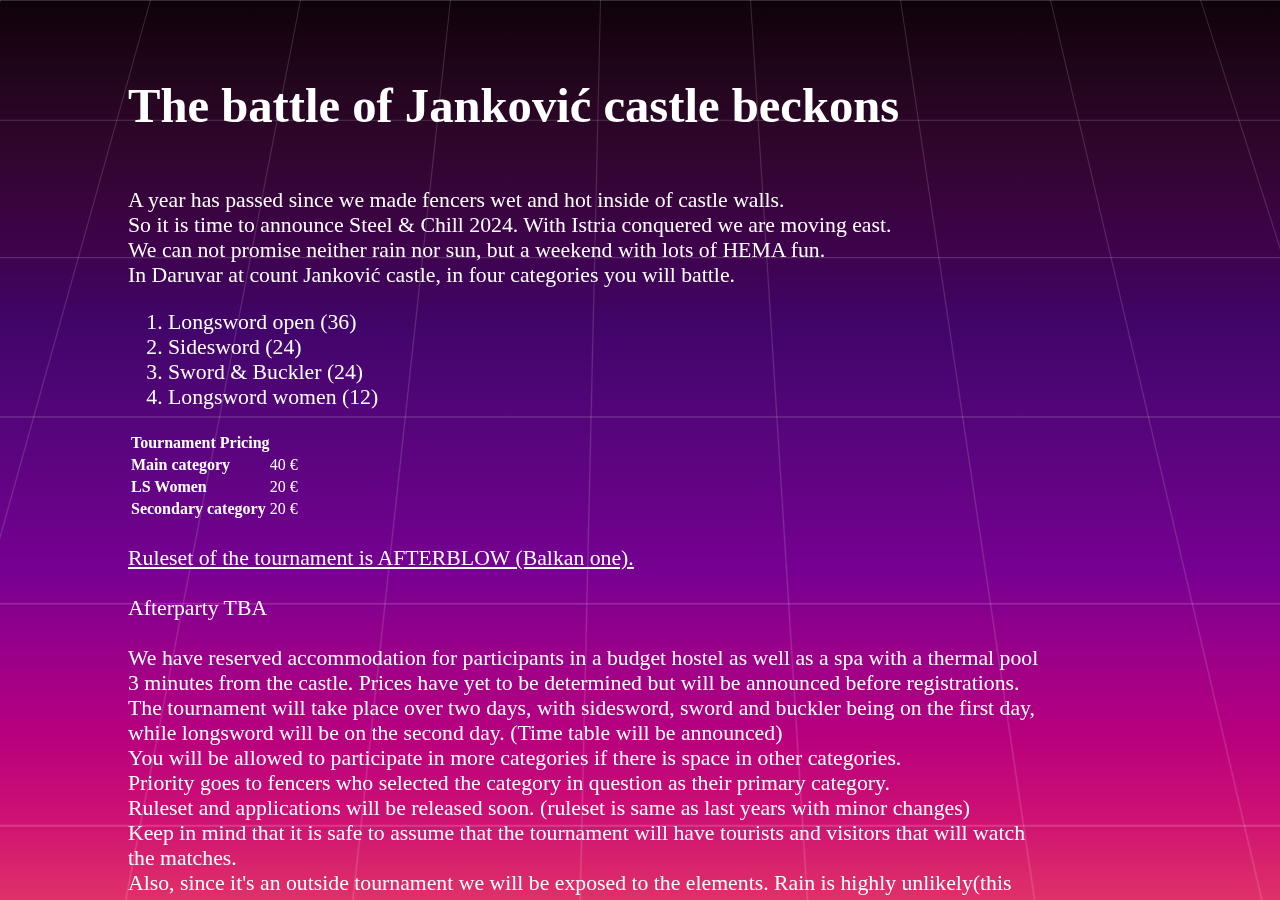
==== about.html @ d476445c "cleanup aboutpage" ====
<head>
<link rel="stylesheet" href="reading.css">
<link rel="preconnect" href="https://fonts.googleapis.com">
<link rel="preconnect" href="https://fonts.gstatic.com" crossorigin>
<link href="https://fonts.googleapis.com/css2?family=Monoton&display=swap" rel="stylesheet">
<link rel="preconnect" href="https://fonts.googleapis.com">
<link rel="preconnect" href="https://fonts.gstatic.com" crossorigin>
<link href="https://fonts.googleapis.com/css2?family=Mr+Dafoe&display=swap" rel="stylesheet">

</head>
<body>
  <div>
  <div id="background">
    <div class="container">
      <div class="header">
        <h1>The battle of Janković castle beckons</h1>
      </div>
      <div class="content">
      <p>A year has passed since we made fencers wet and hot inside of castle walls.<br>
        So it is time to announce Steel & Chill 2024. With Istria conquered we are moving east.<br>
        We can not promise neither rain nor sun, but a weekend with lots of HEMA fun.<br>
        In Daruvar at count Janković castle, in four categories you will battle.<br>
        <ol>
          <li>Longsword open (36)</li>
          <li>Sidesword (24)</li>
          <li>Sword &amp; Buckler (24)</li>
          <li>Longsword women (12)</li>
        </ol>
        <table style="text-align: left;">
          <thead>
            <tr>
              <th colspan="2">Tournament Pricing</th>
            </tr>
          </thead>
          <tr>
            <th>Main category</th>
            <td>40 €</td>
          </tr>
          <tr>
            <th>LS Women</th>
            <td>20 €</td>
          </tr>
          <tr>
            <th>Secondary category</th>
            <td>20 €</td>
          </tr>
        </table><br>
        <a style="text-decoration:underline;" href="https://docs.google.com/document/d/1tpmSH0I1sUvCf_djmmEnHZbeXJPpYlOH">Ruleset of the tournament is AFTERBLOW (Balkan one).</a>
        <br><br>
        Afterparty TBA
        <br><br>
        We have reserved accommodation for participants in a budget hostel as well as a spa with a thermal pool 3 minutes from the castle. Prices have yet to be determined but will be announced before registrations.<br>
        The tournament will take place over two days, with sidesword, sword and buckler being on the first day, while longsword will be on the second day. (Time table will be announced)<br>
        You will be allowed to participate in more categories if there is space in other categories.<br>
        Priority goes to fencers who selected the category in question as their primary category.<br>
        Ruleset and applications will be released soon. (ruleset is same as last years with minor changes)<br>
        Keep in mind that it is safe to assume that the tournament will have tourists and visitors that will watch the matches.<br>
        Also, since it's an outside tournament we will be exposed to the elements. Rain is highly unlikely(this time we hope), but heat is probable.<br>
        We will make sure to be in the shade when possible and have lots of water on site. More details will follow.<br>
        <br><br><br><br><br><br><br>
      </div>
    </div>
  <div id="background-scroller"></div>
</div>
</div>
</body>
---- reading.css ----
body {
  background: black;
  color: white;
  display: flex;
  flex-direction: column;
  align-items: center;
  justify-content: center;
  margin: 0;
}

#background {
  overflow-x: hidden;
  overflow-y: scroll;
  height: 100vh;
  width: 100vw;
  perspective: 800px;
  background-image: linear-gradient(to bottom, #0f0209, #23061d, #330531, #3e024b, #41056a, #520578, #640385, #770092, #9b0089, #b8007e, #ce1173, #e03168);
  z-index: -1;
}

#background-scroller {
  background-size: 150px 150px;
  background-image:
    linear-gradient(to right, rgba(255, 255, 255, .15) 1px, transparent 1px),
    linear-gradient(to bottom, rgba(255, 255, 255, .2) 1px, transparent 1px);
  height: 100vh;
  transform: rotateX(20deg);
  transform-origin: top center;
  animation: 30s linear infinite crawlingWall;
  background-position-y: top;
  z-index: -1;
}

@keyframes crawlingWall {
  to {
    background-position-y: bottom;
  }
}

.contentnaier {
  position: absolute;
  top: 5%;
  left: 10%;
  width: 90%;
  display: grid;
  grid-template-columns: 80%;
  grid-template-rows: 10% 90%;
  grid-template-areas:
    "SYNTH"
    "DTT";
  pointer-events: auto;
  z-index: 1;
}

.container {
  position: absolute;
  top: 5%;
  left: 10%;
  width: 90%;
  display: grid;
  grid-template-columns: 80% 20%;
  grid-template-areas:
    "SYNTH  NEON "
    "DTT  . "
    "INF  . ";
  pointer-events: auto;
  z-index: 1;
}

.box {
  position: absolute;
  top: 20%;
  left: 20%;
  display: grid;
  grid-template:
    "TITLE"
    "CONTENT";
}

#title {
  grid-area: TITLE;
}

#content {
  grid-area: CONTENT;
}

/* Normal devices */
.content {
  grid-area: DTT;
  font-size: 1.7vw;
}

.header {
  font-size: 1.9vw;
}

/* Mobile devices */
@media (max-width: 600px) {
  .content {
    font-size: 18px; /* Adjust the minimum font size for mobile devices */
  }

  .header {
    font-size: 20px; /* Adjust the minimum font size for mobile devices */
  }
}

/* Mid-sized devices */
@media (min-width: 601px) and (max-width: 1024px) {
  .content {
    font-size: 22px; /* Adjust the font size for mid-sized devices */
  }

  .header {
    font-size: 24px; /* Adjust the font size for mid-sized devices */
  }
}

.neon {
  grid-area: SYNTH;
  font-family: 'Monoton', cursive;
  font-size: 5vW;
  color: #FFD5FF;
  font-weight: 400;
  letter-spacing: 8px;
  text-shadow: 1px 0px 4px #FFD5FF, 2px 0px 4px #FFD5FF, 3px 0px 4px #FFD5FF, 2px 0px 3px #D42CCA, 2px 3px 15px #D42CCA, 2px 0px 15px, 5px 0px 125px, 20px 0vw 200px #D42CCA, 40px 0vw 200px #D42CCA;
}

.flicker-slow {
  animation: flicker 3s linear infinite;
}

.flicker-fast {
  animation: flicker 1s linear infinite;
}

@keyframes flicker {

  0%,
  19.999%,
  22%,
  62.999%,
  64%,
  64.999%,
  70%,
  100% {
    //text-shadow: none;
    opacity: .99;

  }

  20%,
  21.999%,
  63%,
  63.999%,
  65%,
  69.999% {
    opacity: 0.4;
  }
}

.numanuma {
  grid-area: NEON;
  z-index: -1;
  font-family: 'Mr Dafoe';
  font-size: 12vW;
  font-weight: 100;
  color: #aa00f0;
  filter: drop-shadow(0 0 22px #ffffff);
  line-height: 1;
  transform: rotateZ(-10deg) translate(-200%, -50%);
  transform-origin: center center;
  opacity: 80%
}

.datetime {
  grid-area: DTT;
  font-size: 2vw;
  font-family: 'Audiowide';
}

.infobubble {
  grid-area: INF;
  font-size: 2vw;
  font-family: 'Audiowide';
  font-weight: 50;
  filter: drop-shadow(0 0 22px #ff00aa);
  opacity: 80%
}

a {
  text-decoration: none;
  color: inherit;
}
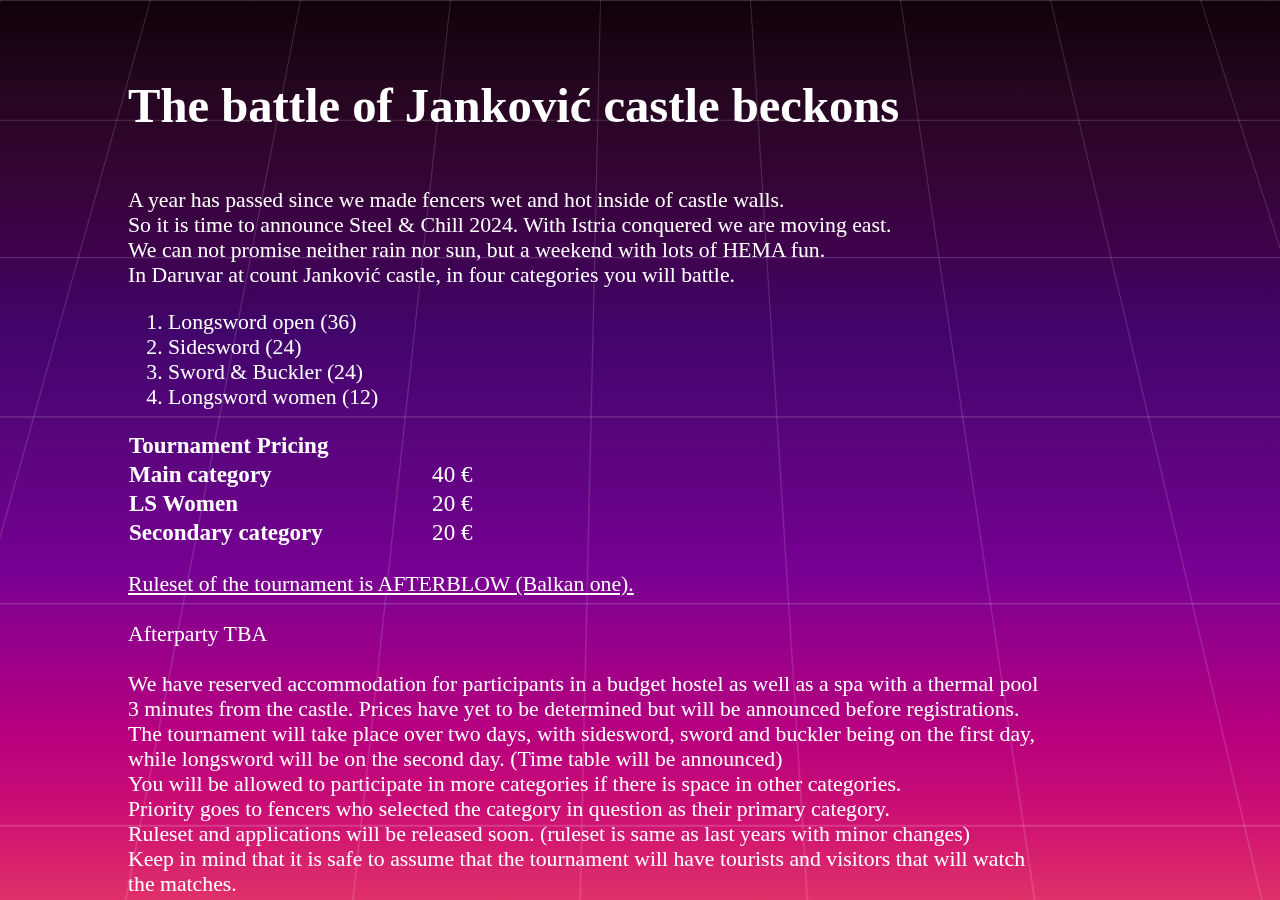
==== commit e6e36cf2: "polish up" ====
--- a/about.html
+++ b/about.html
@@ -1,14 +1,17 @@
 <head>
-<link rel="stylesheet" href="reading.css">
-<link rel="preconnect" href="https://fonts.googleapis.com">
-<link rel="preconnect" href="https://fonts.gstatic.com" crossorigin>
-<link href="https://fonts.googleapis.com/css2?family=Monoton&display=swap" rel="stylesheet">
-<link rel="preconnect" href="https://fonts.googleapis.com">
-<link rel="preconnect" href="https://fonts.gstatic.com" crossorigin>
-<link href="https://fonts.googleapis.com/css2?family=Mr+Dafoe&display=swap" rel="stylesheet">
+  <meta charset="UTF-8">
+  <link rel="stylesheet" href="reading.css">
+  <link rel="preconnect" href="https://fonts.googleapis.com">
+  <link rel="preconnect" href="https://fonts.gstatic.com" crossorigin>
+  <link href="https://fonts.googleapis.com/css2?family=Monoton&display=swap" rel="stylesheet">
+  <link rel="preconnect" href="https://fonts.googleapis.com">
+  <link rel="preconnect" href="https://fonts.gstatic.com" crossorigin>
+  <link href="https://fonts.googleapis.com/css2?family=Mr+Dafoe&display=swap" rel="stylesheet">
 
 </head>
 <body>
+<meta name="viewport" content="width=device-width">
+
   <div>
   <div id="background">
     <div class="container">
--- a/reading.css
+++ b/reading.css
@@ -6,6 +6,14 @@
   align-items: center;
   justify-content: center;
   margin: 0;
+}
+table {
+  border-collapse: collapse;
+  width: 40%;
+  margin: 0;
+  padding: 0;
+  border: 0;
+  font-size: 1.8vw;
 }
 
 #background {
@@ -65,6 +73,7 @@
     "INF  . ";
   pointer-events: auto;
   z-index: 1;
+  height: inherit;
 }
 
 .box {
@@ -83,6 +92,7 @@
 
 #content {
   grid-area: CONTENT;
+  overflow: scroll;
 }
 
 /* Normal devices */
@@ -192,4 +202,18 @@
 a {
   text-decoration: none;
   color: inherit;
-}+}
+/* Width dependent table font size */
+@media (max-width: 600px) {
+  table {
+    font-size: 18px; /* Adjust the font size for mobile devices */
+    width: 100%;
+  }
+}
+
+@media (min-width: 601px) and (max-width: 1024px) {
+  table {
+    font-size: 22px; /* Adjust the font size for mid-sized devices */
+    width: 80%;
+  }
+}
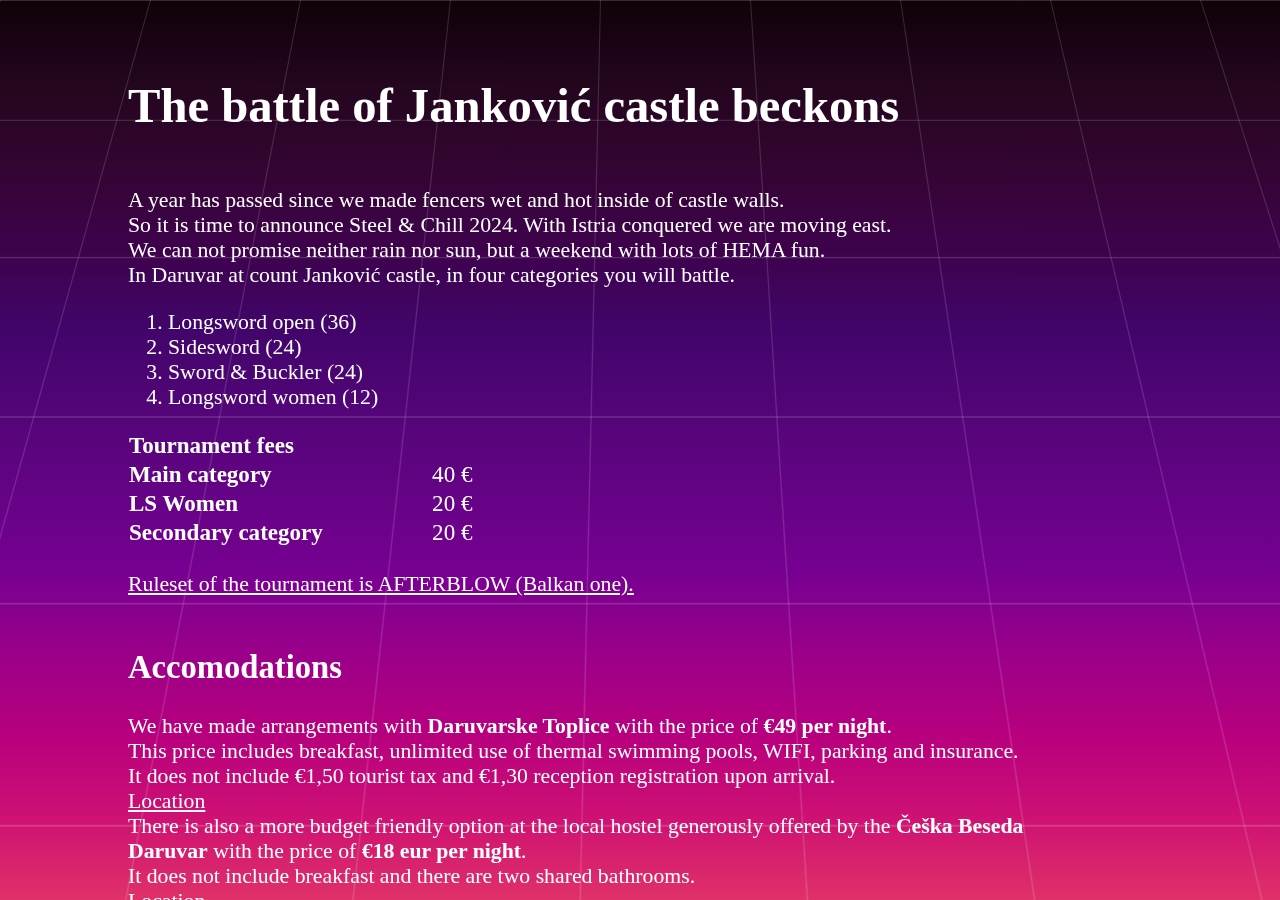
==== commit a4d62884: "update stuff" ====
--- a/about.html
+++ b/about.html
@@ -11,7 +11,6 @@
 </head>
 <body>
 <meta name="viewport" content="width=device-width">
-
   <div>
   <div id="background">
     <div class="container">
@@ -32,7 +31,7 @@
         <table style="text-align: left;">
           <thead>
             <tr>
-              <th colspan="2">Tournament Pricing</th>
+              <th colspan="2">Tournament fees</th>
             </tr>
           </thead>
           <tr>
@@ -50,7 +49,16 @@
         </table><br>
         <a style="text-decoration:underline;" href="https://docs.google.com/document/d/1tpmSH0I1sUvCf_djmmEnHZbeXJPpYlOH">Ruleset of the tournament is AFTERBLOW (Balkan one).</a>
         <br><br>
-        Afterparty TBA
+	<h2>Accomodations</h2>
+	We have made arrangements with <strong>Daruvarske Toplice</strong> with the price of <strong>€49 per night</strong>.<br>
+	This price includes breakfast, unlimited use of thermal swimming pools, WIFI, parking and insurance.<br>
+	It does not include €1,50 tourist tax and €1,30 reception registration upon arrival.<br>
+	<a style="text-decoration: underline;" href=https://maps.app.goo.gl/GrqEpXF1XEaZ9nUu9>Location</a> <br>
+	There is also a more budget friendly option at the local hostel generously offered by the <strong>Češka Beseda Daruvar</strong> with the price of <strong>€18 eur per night</strong>.<br>
+	It does not include breakfast and there are two shared bathrooms.<br>
+	<a style="text-decoration: underline;" href=https://maps.app.goo.gl/6MMtiq5UwS1WpvmW9>Location</a><br>
+	<br><br>
+        Afterparty 15€ surcharge
         <br><br>
         We have reserved accommodation for participants in a budget hostel as well as a spa with a thermal pool 3 minutes from the castle. Prices have yet to be determined but will be announced before registrations.<br>
         The tournament will take place over two days, with sidesword, sword and buckler being on the first day, while longsword will be on the second day. (Time table will be announced)<br>
--- a/reading.css
+++ b/reading.css
@@ -114,6 +114,10 @@
   .header {
     font-size: 20px; /* Adjust the minimum font size for mobile devices */
   }
+  
+  footer {
+	visibility: hidden;
+}
 }
 
 /* Mid-sized devices */
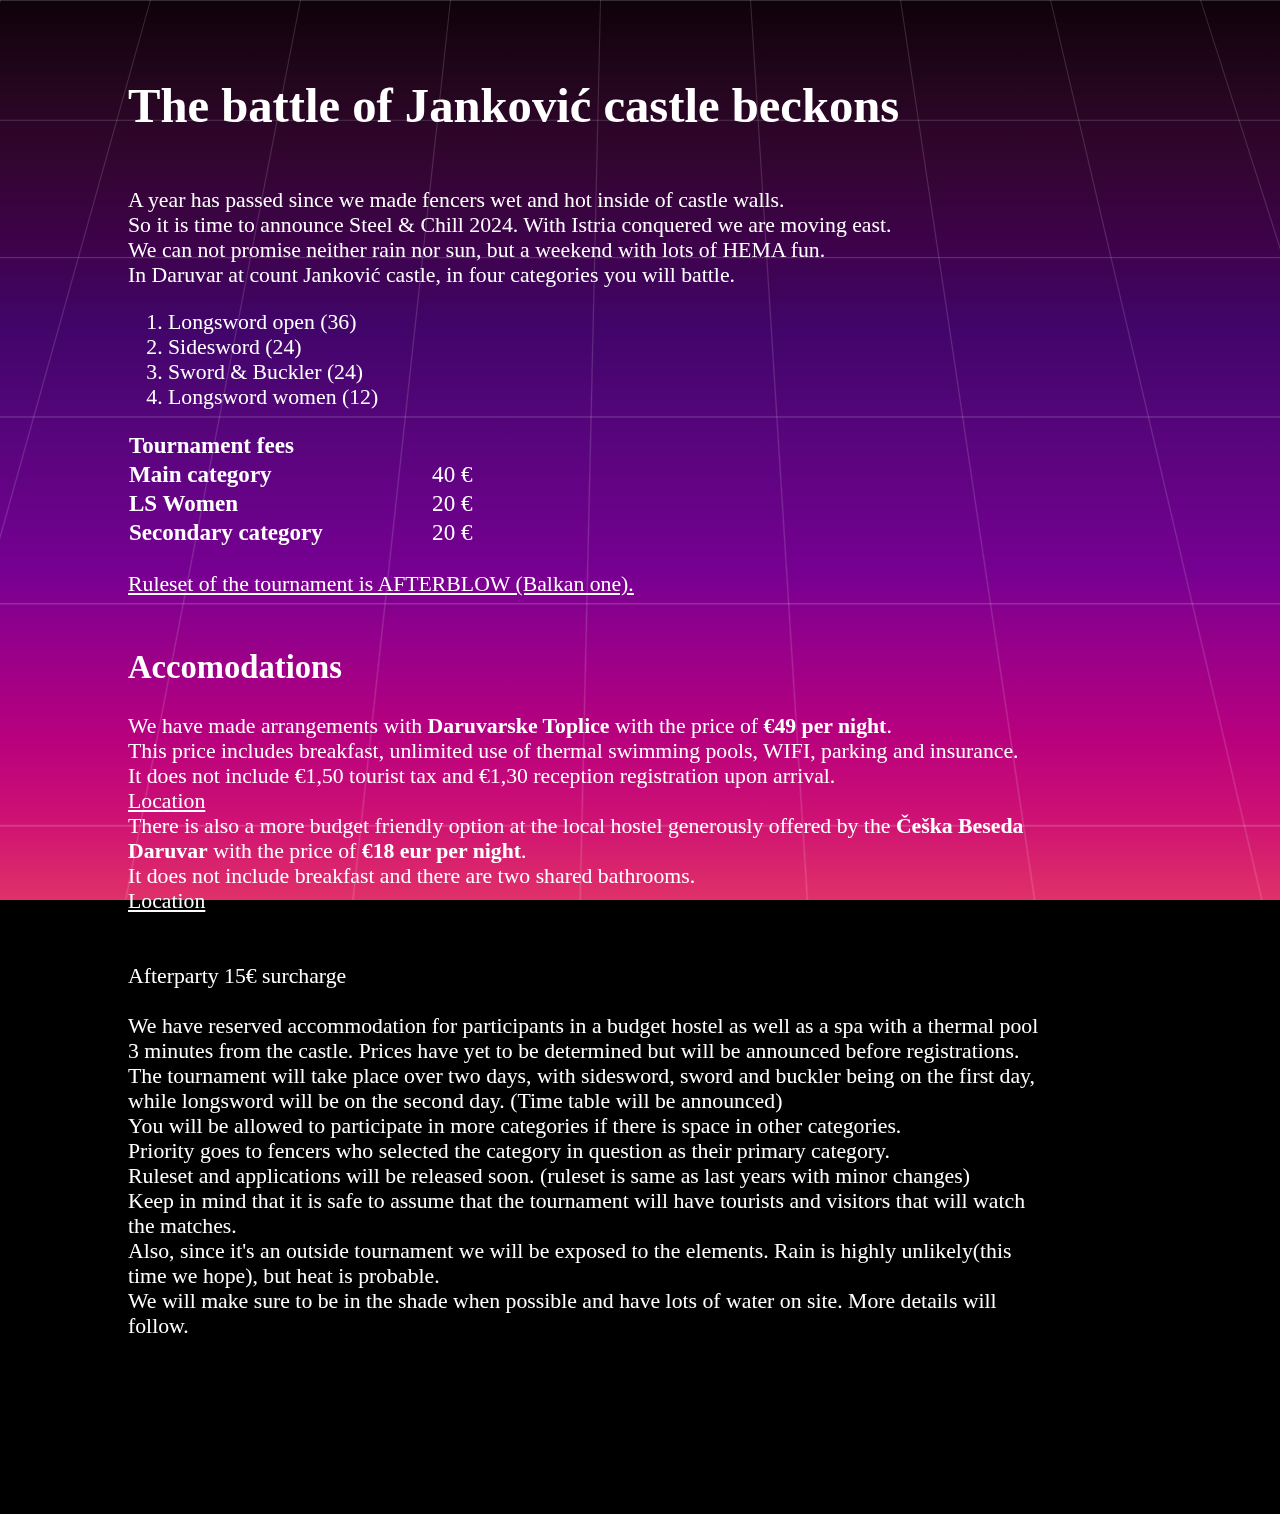
==== commit 55e4db82: "make background actually fixed, add sponsors" ====
--- a/about.html
+++ b/about.html
@@ -1,18 +1,30 @@
 <head>
-  <meta charset="UTF-8">
-  <link rel="stylesheet" href="reading.css">
-  <link rel="preconnect" href="https://fonts.googleapis.com">
-  <link rel="preconnect" href="https://fonts.gstatic.com" crossorigin>
-  <link href="https://fonts.googleapis.com/css2?family=Monoton&display=swap" rel="stylesheet">
-  <link rel="preconnect" href="https://fonts.googleapis.com">
-  <link rel="preconnect" href="https://fonts.gstatic.com" crossorigin>
-  <link href="https://fonts.googleapis.com/css2?family=Mr+Dafoe&display=swap" rel="stylesheet">
+<meta charset="utf-8">
+<link rel="stylesheet" href="reading.css">
+<link rel="preconnect" href="https://fonts.googleapis.com">
+<link rel="preconnect" href="https://fonts.gstatic.com" crossorigin>
+<link href="https://fonts.googleapis.com/css2?family=Monoton&display=swap" rel="stylesheet">
+<link rel="preconnect" href="https://fonts.googleapis.com">
+<link rel="preconnect" href="https://fonts.gstatic.com" crossorigin>
+<link href="https://fonts.googleapis.com/css2?family=Mr+Dafoe&display=swap" rel="stylesheet">
+<link rel="preconnect" href="https://fonts.googleapis.com">
+<link rel="preconnect" href="https://fonts.gstatic.com" crossorigin>
+<link href="https://fonts.googleapis.com/css2?family=Audiowide&display=swap" rel="stylesheet">
+
+<meta property="og:url" content="https://steelnchill.com" />
+<meta property="og:image" content="https://steelnchill.com/lazerlichty.png" />
+<meta property="og:title" content="Steel and Chill 2024" />
+<meta property="og:description" content="Greatest HEMA tournament in the world being held in Daruvar, Croatia on July 20th and 21st. See all the necessary tournament info in one place." />
+<title>Steel and Chill 2024</title>
+<link rel="icon" type="image/x-icon" href="./favicon.png">
 
 </head>
 <body>
 <meta name="viewport" content="width=device-width">
   <div>
   <div id="background">
+    <div id="background-scroller"></div>
+</div>
     <div class="container">
       <div class="header">
         <h1>The battle of Janković castle beckons</h1>
@@ -71,7 +83,5 @@
         <br><br><br><br><br><br><br>
       </div>
     </div>
-  <div id="background-scroller"></div>
-</div>
 </div>
 </body>
--- a/reading.css
+++ b/reading.css
@@ -17,13 +17,17 @@
 }
 
 #background {
-  overflow-x: hidden;
-  overflow-y: scroll;
+  overflow: hidden;
   height: 100vh;
   width: 100vw;
   perspective: 800px;
   background-image: linear-gradient(to bottom, #0f0209, #23061d, #330531, #3e024b, #41056a, #520578, #640385, #770092, #9b0089, #b8007e, #ce1173, #e03168);
   z-index: -1;
+  position:fixed;
+  top:0;
+  left:0;
+  right:0;
+  bottom:0;
 }
 
 #background-scroller {
@@ -78,12 +82,13 @@
 
 .box {
   position: absolute;
-  top: 20%;
+  top: 5%;
   left: 20%;
   display: grid;
   grid-template:
     "TITLE"
     "CONTENT";
+  padding-bottom: 50px;
 }
 
 #title {
@@ -114,7 +119,7 @@
   .header {
     font-size: 20px; /* Adjust the minimum font size for mobile devices */
   }
-  
+
   footer {
 	visibility: hidden;
 }
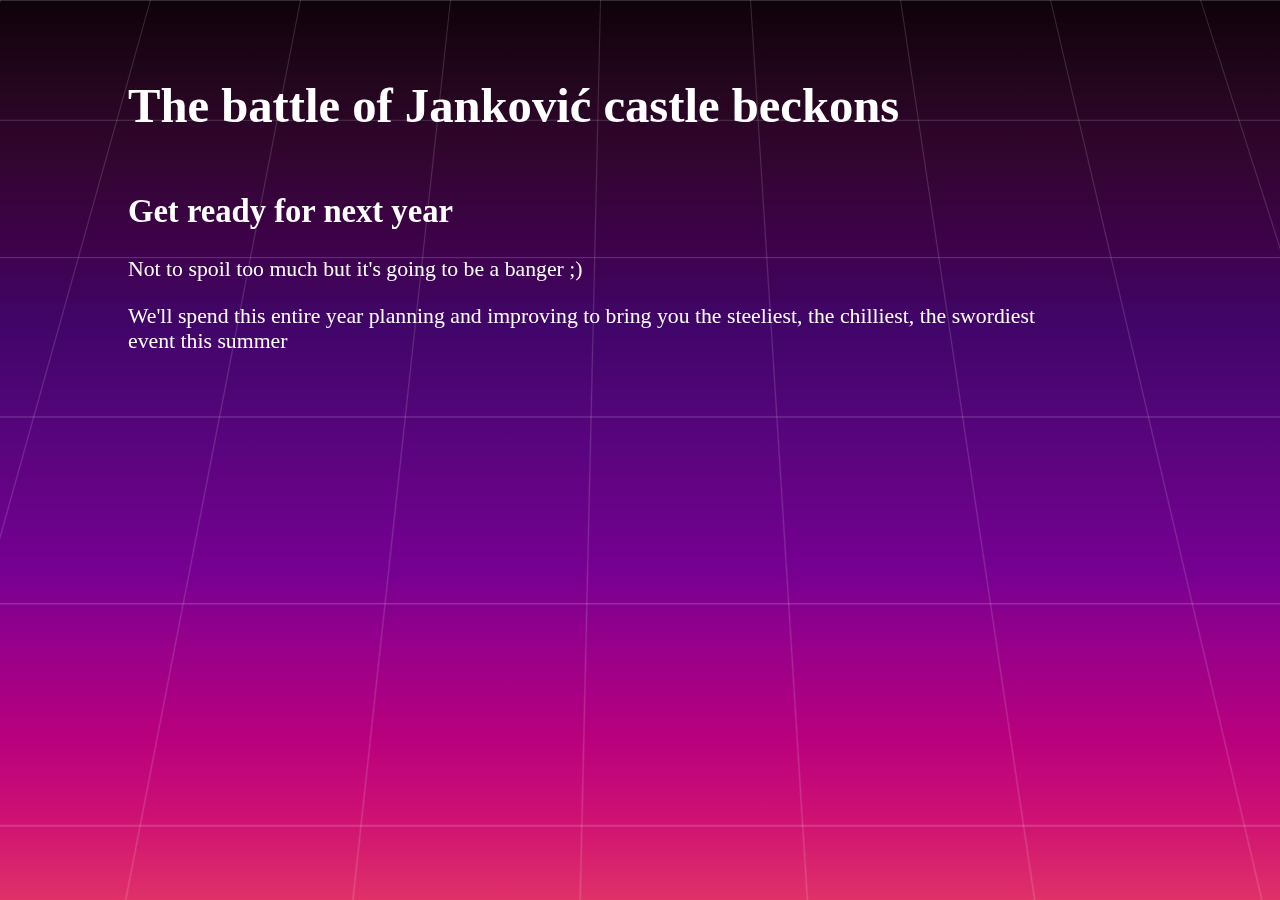
==== commit 094c99d2: "last updates" ====
--- a/about.html
+++ b/about.html
@@ -30,58 +30,11 @@
         <h1>The battle of Janković castle beckons</h1>
       </div>
       <div class="content">
-      <p>A year has passed since we made fencers wet and hot inside of castle walls.<br>
-        So it is time to announce Steel & Chill 2024. With Istria conquered we are moving east.<br>
-        We can not promise neither rain nor sun, but a weekend with lots of HEMA fun.<br>
-        In Daruvar at count Janković castle, in four categories you will battle.<br>
-        <ol>
-          <li>Longsword open (36)</li>
-          <li>Sidesword (24)</li>
-          <li>Sword &amp; Buckler (24)</li>
-          <li>Longsword women (12)</li>
-        </ol>
-        <table style="text-align: left;">
-          <thead>
-            <tr>
-              <th colspan="2">Tournament fees</th>
-            </tr>
-          </thead>
-          <tr>
-            <th>Main category</th>
-            <td>40 €</td>
-          </tr>
-          <tr>
-            <th>LS Women</th>
-            <td>20 €</td>
-          </tr>
-          <tr>
-            <th>Secondary category</th>
-            <td>20 €</td>
-          </tr>
-        </table><br>
-        <a style="text-decoration:underline;" href="https://docs.google.com/document/d/1tpmSH0I1sUvCf_djmmEnHZbeXJPpYlOH">Ruleset of the tournament is AFTERBLOW (Balkan one).</a>
-        <br><br>
-	<h2>Accomodations</h2>
-	We have made arrangements with <strong>Daruvarske Toplice</strong> with the price of <strong>€49 per night</strong>.<br>
-	This price includes breakfast, unlimited use of thermal swimming pools, WIFI, parking and insurance.<br>
-	It does not include €1,50 tourist tax and €1,30 reception registration upon arrival.<br>
-	<a style="text-decoration: underline;" href=https://maps.app.goo.gl/GrqEpXF1XEaZ9nUu9>Location</a> <br>
-	There is also a more budget friendly option at the local hostel generously offered by the <strong>Češka Beseda Daruvar</strong> with the price of <strong>€18 eur per night</strong>.<br>
-	It does not include breakfast and there are two shared bathrooms.<br>
-	<a style="text-decoration: underline;" href=https://maps.app.goo.gl/6MMtiq5UwS1WpvmW9>Location</a><br>
-	<br><br>
-        Afterparty 15€ surcharge
-        <br><br>
-        We have reserved accommodation for participants in a budget hostel as well as a spa with a thermal pool 3 minutes from the castle. Prices have yet to be determined but will be announced before registrations.<br>
-        The tournament will take place over two days, with sidesword, sword and buckler being on the first day, while longsword will be on the second day. (Time table will be announced)<br>
-        You will be allowed to participate in more categories if there is space in other categories.<br>
-        Priority goes to fencers who selected the category in question as their primary category.<br>
-        Ruleset and applications will be released soon. (ruleset is same as last years with minor changes)<br>
-        Keep in mind that it is safe to assume that the tournament will have tourists and visitors that will watch the matches.<br>
-        Also, since it's an outside tournament we will be exposed to the elements. Rain is highly unlikely(this time we hope), but heat is probable.<br>
-        We will make sure to be in the shade when possible and have lots of water on site. More details will follow.<br>
-        <br><br><br><br><br><br><br>
-      </div>
-    </div>
-</div>
-</body>
+	      <h2>Get ready for next year</h2>
+	      <p>Not to spoil too much but it's going to be a banger ;)</p>
+	      <p>We'll spend this entire year planning and improving to bring you the steeliest, the chilliest, the swordiest event this summer</p>
+	<br>
+	<br>
+	<br>
+	<br>
+      </div></div></div></div>
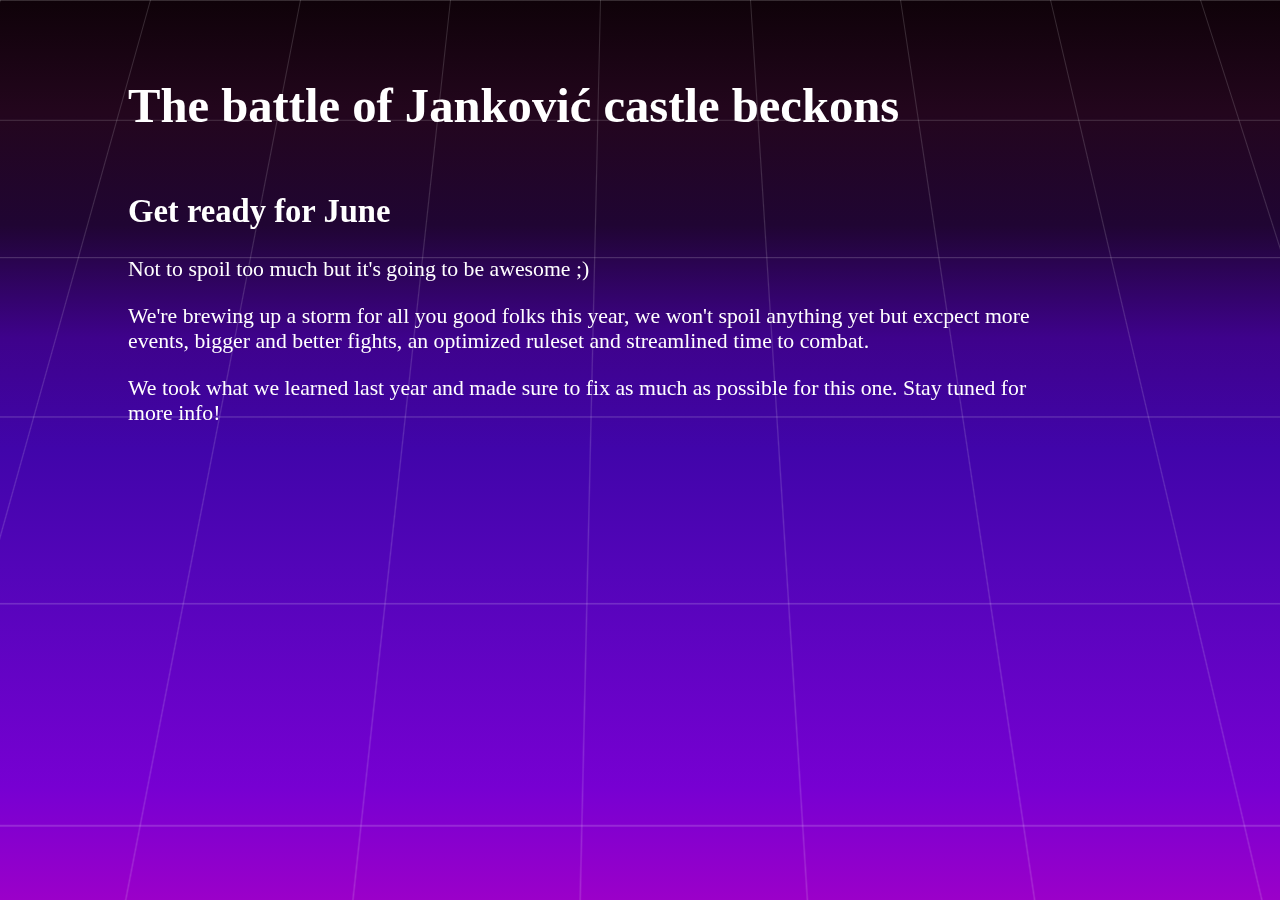
==== commit cda4bdee: "updated for 2025" ====
--- a/about.html
+++ b/about.html
@@ -13,9 +13,9 @@
 
 <meta property="og:url" content="https://steelnchill.com" />
 <meta property="og:image" content="https://steelnchill.com/lazerlichty.png" />
-<meta property="og:title" content="Steel and Chill 2024" />
-<meta property="og:description" content="Greatest HEMA tournament in the world being held in Daruvar, Croatia on July 20th and 21st. See all the necessary tournament info in one place." />
-<title>Steel and Chill 2024</title>
+<meta property="og:title" content="Steel and Chill 2025" />
+<meta property="og:description" content="Greatest HEMA tournament in the world being held in Daruvar, Croatia on June 21st and 22nd. See all the necessary tournament info in one place." />
+<title>Steel and Chill 2025</title>
 <link rel="icon" type="image/x-icon" href="./favicon.png">
 
 </head>
@@ -30,9 +30,10 @@
         <h1>The battle of Janković castle beckons</h1>
       </div>
       <div class="content">
-	      <h2>Get ready for next year</h2>
-	      <p>Not to spoil too much but it's going to be a banger ;)</p>
-	      <p>We'll spend this entire year planning and improving to bring you the steeliest, the chilliest, the swordiest event this summer</p>
+	      <h2>Get ready for June</h2>
+	      <p>Not to spoil too much but it's going to be awesome ;)</p>
+	      <p>We're brewing up a storm for all you good folks this year, we won't spoil anything yet but excpect more events, bigger and better fights, an optimized ruleset and streamlined time to combat.</p>
+        <p>We took what we learned last year and made sure to fix as much as possible for this one. Stay tuned for more info!</p>
 	<br>
 	<br>
 	<br>
--- a/reading.css
+++ b/reading.css
@@ -21,20 +21,34 @@
   height: 100vh;
   width: 100vw;
   perspective: 800px;
-  background-image: linear-gradient(to bottom, #0f0209, #23061d, #330531, #3e024b, #41056a, #520578, #640385, #770092, #9b0089, #b8007e, #ce1173, #e03168);
+  background-image: linear-gradient(
+    to bottom,
+    #0f0209,
+    #23061d,
+    #200533,
+    #3e028b,
+    #4105aa,
+    #5205b8,
+    #6403c5,
+    #7700d2,
+    #9b00c9
+  );
   z-index: -1;
-  position:fixed;
-  top:0;
-  left:0;
-  right:0;
-  bottom:0;
+  position: fixed;
+  top: 0;
+  left: 0;
+  right: 0;
+  bottom: 0;
 }
 
 #background-scroller {
   background-size: 150px 150px;
-  background-image:
-    linear-gradient(to right, rgba(255, 255, 255, .15) 1px, transparent 1px),
-    linear-gradient(to bottom, rgba(255, 255, 255, .2) 1px, transparent 1px);
+  background-image: linear-gradient(
+      to right,
+      rgba(255, 255, 255, 0.15) 1px,
+      transparent 1px
+    ),
+    linear-gradient(to bottom, rgba(255, 255, 255, 0.2) 1px, transparent 1px);
   height: 100vh;
   transform: rotateX(20deg);
   transform-origin: top center;
@@ -121,8 +135,8 @@
   }
 
   footer {
-	visibility: hidden;
-}
+    visibility: hidden;
+  }
 }
 
 /* Mid-sized devices */
@@ -138,12 +152,14 @@
 
 .neon {
   grid-area: SYNTH;
-  font-family: 'Monoton', cursive;
-  font-size: 5vW;
-  color: #FFD5FF;
+  font-family: "Monoton", cursive;
+  font-size: 5vw;
+  color: #ffd5ff;
   font-weight: 400;
   letter-spacing: 8px;
-  text-shadow: 1px 0px 4px #FFD5FF, 2px 0px 4px #FFD5FF, 3px 0px 4px #FFD5FF, 2px 0px 3px #D42CCA, 2px 3px 15px #D42CCA, 2px 0px 15px, 5px 0px 125px, 20px 0vw 200px #D42CCA, 40px 0vw 200px #D42CCA;
+  text-shadow: 1px 0px 4px #ffd5ff, 2px 0px 4px #ffd5ff, 3px 0px 4px #ffd5ff,
+    2px 0px 3px #d42cca, 2px 3px 15px #d42cca, 2px 0px 15px, 5px 0px 125px,
+    20px 0vw 200px #d42cca, 40px 0vw 200px #d42cca;
 }
 
 .flicker-slow {
@@ -155,7 +171,6 @@
 }
 
 @keyframes flicker {
-
   0%,
   19.999%,
   22%,
@@ -165,8 +180,7 @@
   70%,
   100% {
     //text-shadow: none;
-    opacity: .99;
-
+    opacity: 0.99;
   }
 
   20%,
@@ -182,30 +196,30 @@
 .numanuma {
   grid-area: NEON;
   z-index: -1;
-  font-family: 'Mr Dafoe';
-  font-size: 12vW;
+  font-family: "Mr Dafoe";
+  font-size: 12vw;
   font-weight: 100;
   color: #aa00f0;
   filter: drop-shadow(0 0 22px #ffffff);
   line-height: 1;
   transform: rotateZ(-10deg) translate(-200%, -50%);
   transform-origin: center center;
-  opacity: 80%
+  opacity: 80%;
 }
 
 .datetime {
   grid-area: DTT;
   font-size: 2vw;
-  font-family: 'Audiowide';
+  font-family: "Audiowide";
 }
 
 .infobubble {
   grid-area: INF;
   font-size: 2vw;
-  font-family: 'Audiowide';
+  font-family: "Audiowide";
   font-weight: 50;
   filter: drop-shadow(0 0 22px #ff00aa);
-  opacity: 80%
+  opacity: 80%;
 }
 
 a {
